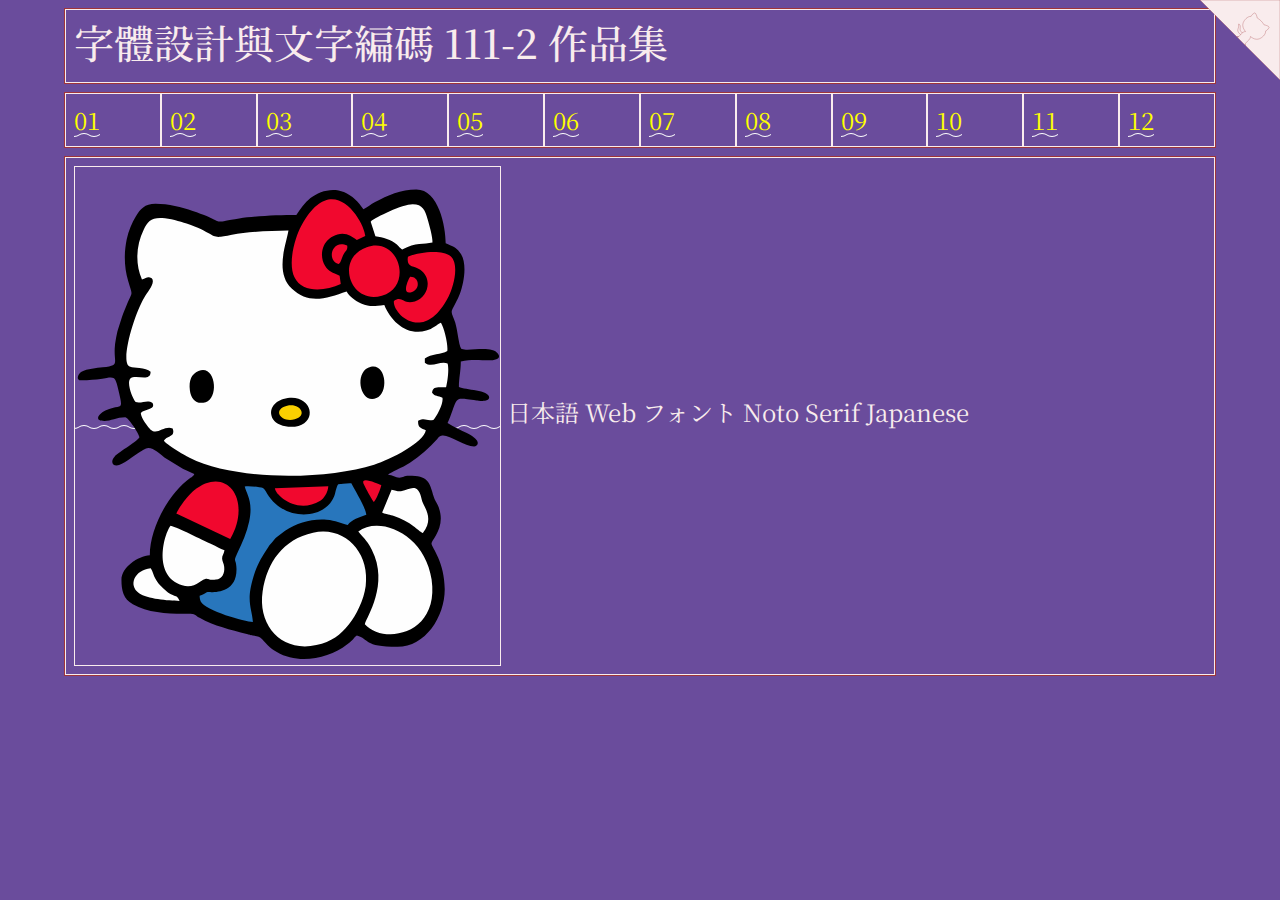
==== hw00/index.html @ 8b013c96 "Add files via upload" ====
<!doctype html>
<html lang="zh-Hant-TW">
<head>
<!-- Required meta tags -->
<meta charset="utf-8">
<meta name="viewport" content="width=device-width, initial-scale=1">
<title>作品集 Portfolio</title>
<!-- Bootstrap CSS -->
<link href="https://cdn.jsdelivr.net/npm/bootstrap@5.1.0/dist/css/bootstrap.min.css" rel="stylesheet">
<style type="text/css">

  @import url('https://fonts.googleapis.com/css2?family=Noto+Serif+JP:wght@200&display=swap');

  body {
    background-color: rgb(106, 76, 156); /* #6A4C9C */
    color: rgb(106, 76, 156);
    font-family: 'Noto Serif JP', serif;
  }

  .container-fluid {
    width:  90%;
  }

  .hw12 {
    border: 1px solid rgb(159, 53, 58);
    margin-top: 8px;
    margin-bottom: 8px;
  }

  .twenty {
    border: 1px solid #f9eced;
    color: #f9eced;
    padding: 8px;
    font-size: 18pt;
  }

  .twenty a {
    color:  yellow;
  }

  .twenty a:hover {
    color: #f9eced;
    font-size:  16pt;
  }

  svg {
    border: 2px solid rgb(159, 53, 58);
  }

  path {
    pointer-events: all;
    fill: #f9eced;
    stroke: rgb(159, 53, 58);
    stroke-opacity: 0.95;
    stroke-width: 1px;
  }

  .active circle {
    stroke: #f9eced;
    stroke-width: 2px;
  }

  svg g text {
    fill: rgba(255, 255, 255, 0.95);
    background-color: rgba(255, 255, 0, 0.1);
    text-shadow: 0 0 16px #FF0000, 0 0 16px #000000;
    font-size: 24pt;
    text-anchor: middle;
  }

  .twenty:hover {
      box-shadow: 0 0 5px 3px #f9eced;
      color: cyan; 
      text-shadow: 0 0 6px #FFFFFF, 0 0 6px #000000;
  }

  img:hover {
      box-shadow: 0 0 1px 1px #f9eced;
      animation-name: happy;
      animation-duration: 0.5s;
      animation-iteration-count: infinite;
  }

  @keyframes happy {
      0% {
          transform: translateY(0px);
      }

      25% {
          transform: translateY(-15px);
      }

      50% {
          transform: translateY(0px);
      }

      75% {
          transform: translateY(-5px);
      }

      100% {
          transform: translateY(0px);
      }
  }

  img.withborder {
    border: 1px solid #f9eced;
  }

/* 揮手 */
.github-corner:hover 
.octo-arm {
  animation: octocat-wave 560ms ease-in-out
}
@keyframes octocat-wave {
  0%,100% {
    transform:rotate(0)
  }
  20%,60% {
    transform:rotate(-25deg)
  }
  40%,80% {
    transform:rotate(10deg)
  }
}
@media (max-width:500px) {
  .github-corner:hover 
  .octo-arm {
    animation:none
  }

  .github-corner 
  .octo-arm {
    animation: octocat-wave 560ms ease-in-out
  }
}

  /* 波浪 */
  a {
    color:#f30;
    text-decoration: none; 
    background: url("data:image/svg+xml,%3Csvg xmlns='http://www.w3.org/2000/svg' viewBox='0 0 20 4'%3E%3Cpath fill='none' stroke='%23fff' d='M0 3.5c5 0 5-3 10-3s5 3 10 3 5-3 10-3 5 3 10 3'/%3E%3C/svg%3E") repeat-x 0 100%; 
    background-size:20px auto; 
    animation: waveMove 1s infinite linear;
  }

  a:hover {
    color:#f30;
    text-decoration: none;
    background: none;
    animation: none;
    text-decoration: underline;
    padding:2px 0;
  }
  @keyframes waveMove {
    from { background-position:0 100%; }
    to { background-position:20px 100%; }
  }
  /* 波浪 */
</style>

</head>
<body>
<!-- https://alexlenail.me/NN-SVG/about.html -->
<!--                        你的帳號 -->
<a href="https://github.com/tjhsieh/ct2023s/" class="github-corner" aria-label="View source on Github">
  <svg width="80" height="80" viewBox="0 0 250 250" style="fill:#f9eced; color:#fff; position: absolute; top: 0; border: 0; right: 0;" aria-hidden="true">
    <path d="M0,0 L115,115 L130,115 L142,142 L250,250 L250,0 Z"></path>
    <path d="M128.3,109.0 C113.8,99.7 119.0,89.6 119.0,89.6 C122.0,82.7 120.5,78.6 120.5,78.6 C119.2,72.0 123.4,76.3 123.4,76.3 C127.3,80.9 125.5,87.3 125.5,87.3 C122.9,97.6 130.6,101.9 134.4,103.2" fill="#f9eced" stroke="#6A4C9C" style="transform-origin: 130px 106px;" class="octo-arm"></path>
    <path d="M115.0,115.0 C114.9,115.1 118.7,116.5 119.8,115.4 L133.7,101.6 C136.9,99.2 139.9,98.4 142.2,98.6 C133.8,88.0 127.5,74.4 143.8,58.0 C148.5,53.4 154.0,51.2 159.7,51.0 C160.3,49.4 163.2,43.6 171.4,40.1 C171.4,40.1 176.1,42.5 178.8,56.2 C183.1,58.6 187.2,61.8 190.9,65.4 C194.5,69.0 197.7,73.2 200.1,77.6 C213.8,80.2 216.3,84.9 216.3,84.9 C212.7,93.1 206.9,96.0 205.4,96.6 C205.1,102.4 203.0,107.8 198.3,112.5 C181.9,128.9 168.3,122.5 157.7,114.1 C157.9,116.9 156.7,120.9 152.7,124.9 L141.0,136.5 C139.8,137.7 141.6,141.9 141.8,141.8 Z" fill="#f9eced" stroke="#6A4C9C" class="octo-body"></path>
  </svg>
</a>

<div class="container-fluid">
  <!-- ---------------------------------------------- -->
  <div class="row hw12">
    <div class="col-md-12 twenty">
      <h1>字體設計與文字編碼 111-2 作品集</h1>
    </div>
  </div>

  <!-- ---------------------------------------------- -->
  <div class="row hw12">
    <div class="col twenty"><a href="../hw01/index.html">01</a></div>
    <div class="col twenty"><a href="../hw02/index.html">02</a></div>
    <div class="col twenty"><a href="../hw03/index.html">03</a></div>
    <div class="col twenty"><a href="../hw04/index.html">04</a></div>
    <div class="col twenty"><a href="../hw05/index.html">05</a></div>
    <div class="col twenty"><a href="../hw06/index.html">06</a></div>

    <div class="col twenty"><a href="../hw07/index.html">07</a></div>
    <div class="col twenty"><a href="../hw08/index.html">08</a></div>
    <div class="col twenty"><a href="../hw09/index.html">09</a></div>
    <div class="col twenty"><a href="../hw10/index.html">10</a></div>
    <div class="col twenty"><a href="../hw11/index.html">11</a></div>
    <div class="col twenty"><a href="../hw12/index.html">12</a></div>
  </div>

  <!-- ---------------------------------------------- -->
  <div class="row hw12">
    <div class="col-md-12 twenty">
      <a href="https://github.com/tjhsieh/ct2023s/"><img class="withborder" src="./image.svg" height="500"></a>

      日本語 Web フォント Noto Serif Japanese

    </div>
  </div>

  <!-- ------------------------------------------------>

</body>
</html>
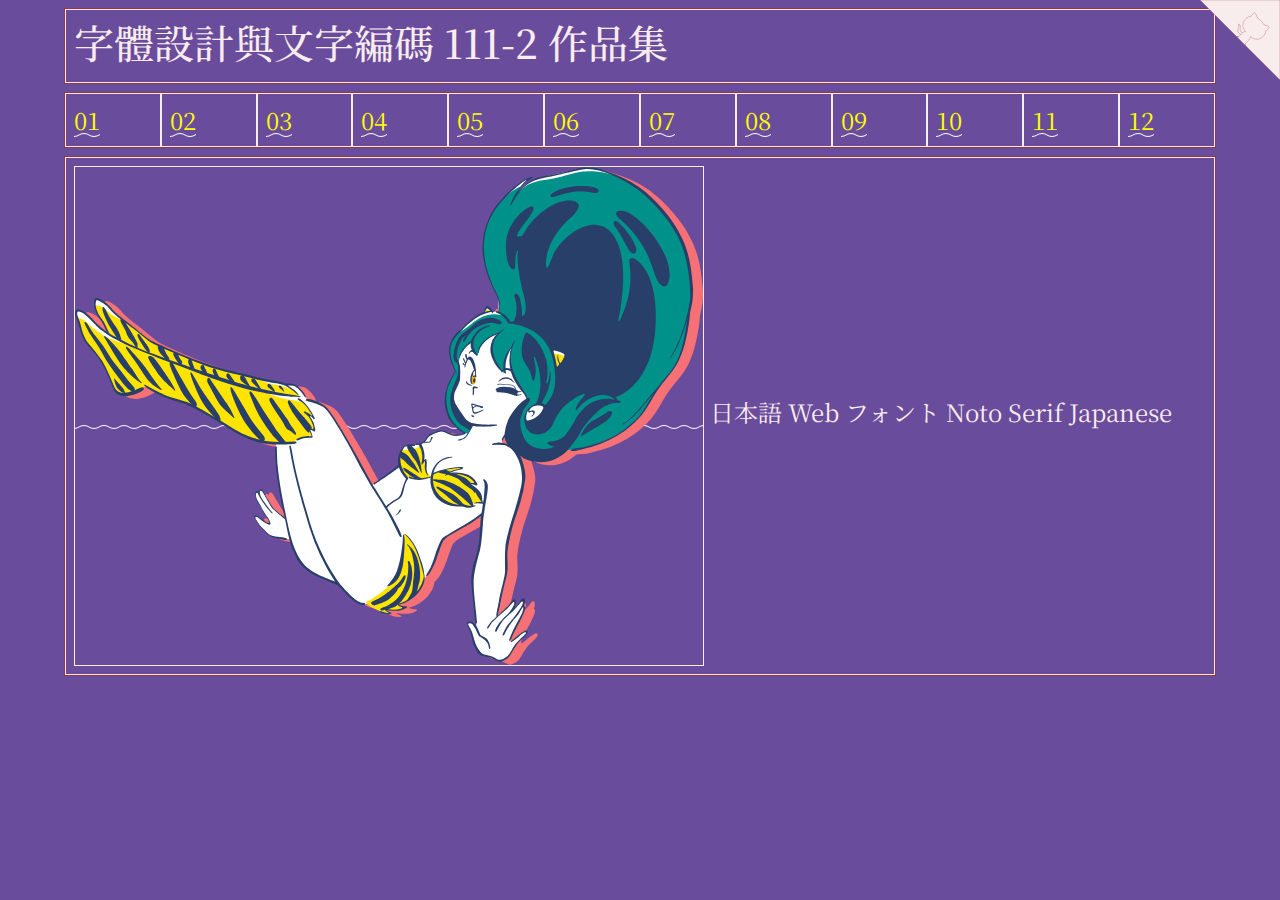
==== commit 45051f34: "0328" ====
--- a/hw00/index.html
+++ b/hw00/index.html
@@ -163,7 +163,7 @@
 <body>
 <!-- https://alexlenail.me/NN-SVG/about.html -->
 <!--                        你的帳號 -->
-<a href="https://github.com/tjhsieh/ct2023s/" class="github-corner" aria-label="View source on Github">
+<a href="https://github.com/annie0329/ct2023s/" class="github-corner" aria-label="View source on Github">
   <svg width="80" height="80" viewBox="0 0 250 250" style="fill:#f9eced; color:#fff; position: absolute; top: 0; border: 0; right: 0;" aria-hidden="true">
     <path d="M0,0 L115,115 L130,115 L142,142 L250,250 L250,0 Z"></path>
     <path d="M128.3,109.0 C113.8,99.7 119.0,89.6 119.0,89.6 C122.0,82.7 120.5,78.6 120.5,78.6 C119.2,72.0 123.4,76.3 123.4,76.3 C127.3,80.9 125.5,87.3 125.5,87.3 C122.9,97.6 130.6,101.9 134.4,103.2" fill="#f9eced" stroke="#6A4C9C" style="transform-origin: 130px 106px;" class="octo-arm"></path>
@@ -199,7 +199,7 @@
   <!-- ---------------------------------------------- -->
   <div class="row hw12">
     <div class="col-md-12 twenty">
-      <a href="https://github.com/tjhsieh/ct2023s/"><img class="withborder" src="./image.svg" height="500"></a>
+      <a href="https://github.com/annie0329/ct2023s/"><img class="withborder" src="./image.svg" height="500"></a>
 
       日本語 Web フォント Noto Serif Japanese
 
